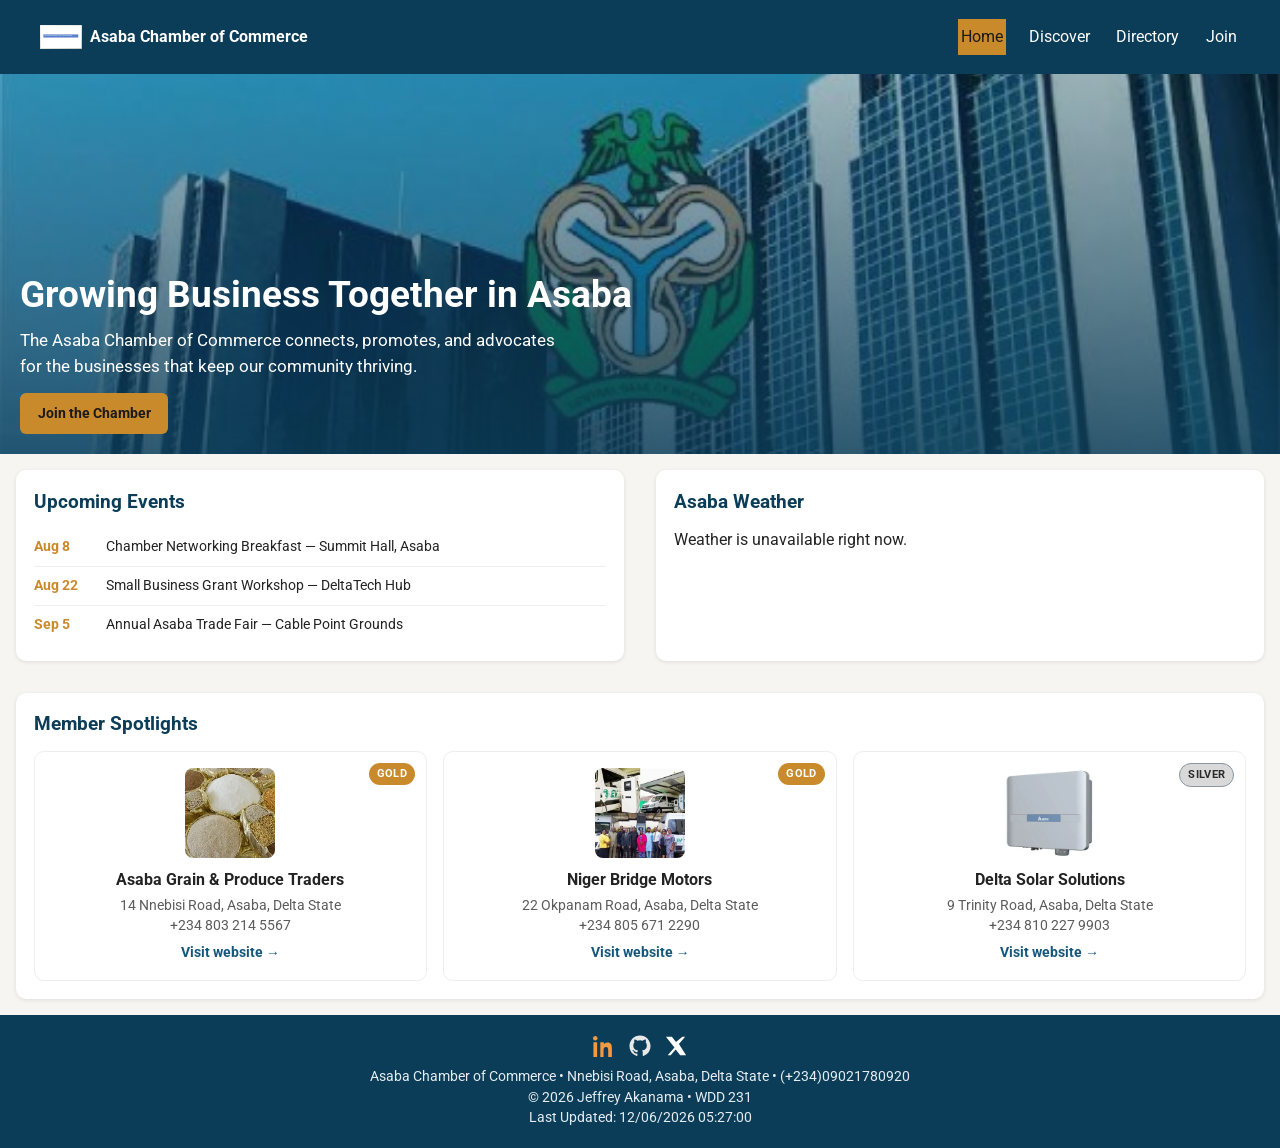
==== chamber/index.html @ 9b90db9a "Add initial HTML structure and JavaScript functionality for Asaba Chamber of Commerce homepage - Cre" ====
<!DOCTYPE html>
<html lang="en">

<head>
    <meta charset="UTF-8">
    <meta name="viewport" content="width=device-width, initial-scale=1.0">
    <meta name="description"
        content="Home page for the Asaba Chamber of Commerce - connecting local businesses in Delta State, Nigeria.">
    <meta name="author" content="Jeffrey Akanama">
    <title>Asaba Chamber of Commerce</title>

    <link rel="icon" href="favicon.ico">

    <!-- Facebook / social sharing meta -->
    <meta property="og:title" content="Asaba Chamber of Commerce">
    <meta property="og:description" content="Connecting and promoting local businesses in Asaba, Delta State, Nigeria.">
    <meta property="og:image" content="https://mjjeff.github.io/WDD231/chamber/images/chamber-social.jpg">
    <meta property="og:url" content="https://mjjeff.github.io/WDD231/chamber/index.html">
    <meta property="og:type" content="website">

    <!-- Google Fonts -->
    <link rel="preconnect" href="https://fonts.googleapis.com">
    <link rel="preconnect" href="https://fonts.gstatic.com" crossorigin>
    <link href="https://fonts.googleapis.com/css2?family=Roboto:wght@300;400;700&display=swap" rel="stylesheet">

    <!-- CSS Stylesheet -->
    <link rel="stylesheet" href="styles/normalize.css">
    <link rel="stylesheet" href="styles/small.css">
    <link rel="stylesheet" href="styles/larger.css">

    <!-- JavaScript -->
    <script src="scripts/home.js" defer></script>
</head>

<body class="home-page">

    <header>
        <div class="logo">
            <img src="images/logo.svg" alt="Asaba Chamber of Commerce logo" width="42" height="42">
            <span>Asaba Chamber of Commerce</span>
        </div>
        <button id="menu" aria-label="Menu">☰</button>

        <nav id="nav">
            <ul class="navigation">
                <li><a href="index.html" class="active">Home</a></li>
                <li><a href="discover.html">Discover</a></li>
                <li><a href="directory.html">Directory</a></li>
                <li><a href="join.html">Join</a></li>
            </ul>
        </nav>
    </header>

    <main>

        <!-- hero -->
        <section class="hero">
            <img src="images/hero.jpg" alt="Nnebisi Road business district in Asaba, Delta State" class="hero-img">
            <div class="hero-overlay">
                <h1>Growing Business Together in Asaba</h1>
                <p>The Asaba Chamber of Commerce connects, promotes, and advocates for the businesses that keep our
                    community thriving.</p>
                <a href="join.html" class="cta-btn">Join the Chamber</a>
            </div>
        </section>

        <!-- current events -->
        <section class="card events">
            <h2>Upcoming Events</h2>
            <ul class="events-list">
                <li>
                    <span class="event-date">Aug 8</span>
                    <span class="event-name">Chamber Networking Breakfast — Summit Hall, Asaba</span>
                </li>
                <li>
                    <span class="event-date">Aug 22</span>
                    <span class="event-name">Small Business Grant Workshop — DeltaTech Hub</span>
                </li>
                <li>
                    <span class="event-date">Sep 5</span>
                    <span class="event-name">Annual Asaba Trade Fair — Cable Point Grounds</span>
                </li>
            </ul>
        </section>

        <!-- weather -->
        <section class="card weather">
            <h2>Asaba Weather</h2>
            <div id="current-weather">
                <p>Loading current weather...</p>
            </div>
            <div id="forecast" class="forecast-grid">
                <p>Loading forecast...</p>
            </div>
        </section>

        <!-- spotlights -->
        <section class="card spotlight-section">
            <h2>Member Spotlights</h2>
            <div id="spotlights" class="spotlight-grid">
                <p>Loading spotlights...</p>
            </div>
        </section>

    </main>

    <footer>
        <div class="social">
            <a href="https://www.linkedin.com/in/jeffreyakanama" target="_blank">
                <img src="images/linkedin.svg" alt="LinkedIn">
            </a>
            <a href="https://github.com/MJJEFF" target="_blank">
                <img src="images/github.svg" alt="GitHub">
            </a>
            <a href="https://x.com/MJ_JEFF_" target="_blank">
                <img src="images/x.svg" alt="X">
            </a>
        </div>

        <p>Asaba Chamber of Commerce &bull; Nnebisi Road, Asaba, Delta State &bull; (+234)09021780920</p>

        <p>
            &copy; <span id="currentyear"></span> Jeffrey Akanama &bull; WDD 231
        </p>

        <p id="lastModified"></p>
    </footer>

</body>

</html>
---- chamber/styles/small.css ----
:root {
    --clr-primary: #0b3d59;
    /* deep river blue */
    --clr-primary-light: #14577d;
    --clr-accent: #c98a2c;
    /* gold - also doubles for gold tier badge */
    --clr-silver: #8a97a1;
    --clr-bg: #f6f5f1;
    --clr-card: #ffffff;
    --clr-text: #232323;
    --clr-muted: #5c5c5c;
    --font-body: 'Roboto', sans-serif;
}

body {
    font-family: var(--font-body);
    background-color: var(--clr-bg);
    color: var(--clr-text);
}

/* ---------- header ---------- */
header {
    display: flex;
    align-items: center;
    justify-content: space-between;
    padding: 0.75rem 1rem;
    background-color: var(--clr-primary);
    color: #fff;
    position: relative;
}

header .logo {
    display: flex;
    align-items: center;
    gap: 0.5rem;
    font-weight: 700;
}

header .logo img {
    width: 42px;
    height: 42px;
}

#menu {
    background: none;
    border: none;
    color: #fff;
    font-size: 1.6rem;
    line-height: 1;
}

nav#nav {
    display: none;
    position: absolute;
    top: 100%;
    left: 0;
    right: 0;
    background-color: var(--clr-primary-light);
    z-index: 10;
}

nav#nav.open {
    display: block;
}

nav#nav ul {
    display: flex;
    flex-direction: column;
}

nav#nav a {
    display: block;
    padding: 0.85rem 1rem;
    color: #fff;
    border-top: 1px solid rgba(255, 255, 255, 0.15);
}

nav#nav a.active,
nav#nav a:hover {
    background-color: var(--clr-accent);
    color: #1a1a1a;
}

/* ---------- generic page header banner ---------- */
.page-banner {
    background-color: var(--clr-primary);
    background: linear-gradient(120deg, var(--clr-primary), var(--clr-primary-light));
    color: #fff;
    padding: 1.75rem 1rem;
}

.page-banner h1 {
    font-size: 1.6rem;
}

.page-banner p {
    margin-top: 0.35rem;
    color: #dfe8ee;
    font-size: 0.95rem;
}

/* ---------- directory controls ---------- */
.directory-controls {
    display: flex;
    align-items: center;
    justify-content: space-between;
    gap: 0.75rem;
    padding: 1rem;
    flex-wrap: wrap;
}

.directory-controls p {
    color: var(--clr-muted);
    font-size: 0.9rem;
}

.view-toggle {
    display: flex;
    gap: 0.4rem;
}

.view-toggle button {
    border: 2px solid var(--clr-primary);
    background: var(--clr-card);
    color: var(--clr-primary);
    padding: 0.4rem 0.7rem;
    border-radius: 6px;
    font-size: 1rem;
}

.view-toggle button.active {
    background-color: var(--clr-primary);
    color: #fff;
}

/* ---------- member cards / grid ---------- */
#directory {
    padding: 0 1rem 2rem;
}

#directory.grid {
    display: grid;
    grid-template-columns: 1fr;
    gap: 1rem;
}

#directory.list .member-card {
    display: flex;
    align-items: center;
    gap: 1rem;
    margin-bottom: 0.75rem;
}

#directory.list .member-card img {
    width: 70px;
    height: 70px;
    border-radius: 8px;
    object-fit: cover;
}

.member-card {
    background-color: var(--clr-card);
    border-radius: 10px;
    padding: 1rem;
    box-shadow: 0 1px 4px rgba(0, 0, 0, 0.12);
    position: relative;
}

.member-card img {
    width: 100%;
    height: 150px;
    object-fit: cover;
    border-radius: 8px;
    margin-bottom: 0.6rem;
}

.member-card h3 {
    font-size: 1.05rem;
    margin-bottom: 0.2rem;
}

.member-card p {
    font-size: 0.87rem;
    color: var(--clr-muted);
    margin-bottom: 0.15rem;
}

.member-card a.visit {
    display: inline-block;
    margin-top: 0.4rem;
    font-size: 0.85rem;
    color: var(--clr-primary-light);
    font-weight: 700;
}

.tier-badge {
    position: absolute;
    top: 0.7rem;
    right: 0.7rem;
    font-size: 0.7rem;
    padding: 0.15rem 0.5rem;
    border-radius: 20px;
    font-weight: 700;
    text-transform: uppercase;
    letter-spacing: 0.03em;
}

.tier-1 {
    background-color: #e3e3e3;
    color: #444;
}

.tier-2 {
    background-color: #d9d9d9;
    color: #2b2b2b;
    border: 1px solid var(--clr-silver);
}

.tier-3 {
    background-color: var(--clr-accent);
    color: #fff;
}

/* ---------- footer ---------- */
footer {
    background-color: var(--clr-primary);
    color: #e6ecef;
    text-align: center;
    padding: 1.25rem 1rem;
    font-size: 0.85rem;
}

footer .social {
    display: flex;
    justify-content: center;
    gap: 0.9rem;
    margin-bottom: 0.6rem;
}

footer .social img {
    width: 22px;
    height: 22px;
    filter: invert(1);
}

/* ================================================
   HOME PAGE ADDITIONS (index.html)
   ================================================ */

/* ---------- hero ---------- */
.hero {
    position: relative;
}

.hero-img {
    width: 100%;
    height: 260px;
    object-fit: cover;
}

.hero-overlay {
    position: absolute;
    inset: 0;
    background: linear-gradient(180deg, rgba(11, 61, 89, 0.35), rgba(11, 61, 89, 0.85));
    color: #fff;
    display: flex;
    flex-direction: column;
    justify-content: flex-end;
    padding: 1.25rem;
}

.hero-overlay h1 {
    font-size: 1.5rem;
    margin-bottom: 0.4rem;
}

.hero-overlay p {
    font-size: 0.9rem;
    margin-bottom: 0.9rem;
    max-width: 40ch;
}

.cta-btn {
    display: inline-block;
    align-self: flex-start;
    background-color: var(--clr-accent);
    color: #1a1a1a;
    font-weight: 700;
    padding: 0.6rem 1.1rem;
    border-radius: 6px;
    font-size: 0.9rem;
}

/* ---------- generic content card (events / weather / spotlights) ---------- */
main .card {
    background-color: var(--clr-card);
    margin: 1rem;
    padding: 1.1rem;
    border-radius: 10px;
    box-shadow: 0 1px 4px rgba(0, 0, 0, 0.1);
}

main .card h2 {
    color: var(--clr-primary);
    margin-bottom: 0.75rem;
    font-size: 1.2rem;
}

/* ---------- events ---------- */
.events-list li {
    display: flex;
    gap: 0.75rem;
    padding: 0.5rem 0;
    border-bottom: 1px solid #eee;
    font-size: 0.9rem;
}

.events-list li:last-child {
    border-bottom: none;
}

.event-date {
    flex: 0 0 60px;
    font-weight: 700;
    color: var(--clr-accent);
}

/* ---------- weather ---------- */
#current-weather .temp {
    font-size: 2.2rem;
    font-weight: 700;
    color: var(--clr-primary);
}

#current-weather .desc {
    text-transform: capitalize;
    color: var(--clr-muted);
    margin-bottom: 0.75rem;
}

.forecast-grid {
    display: flex;
    gap: 0.6rem;
}

.forecast-day {
    flex: 1;
    text-align: center;
    background-color: var(--clr-bg);
    border-radius: 8px;
    padding: 0.6rem 0.3rem;
}

.day-name {
    font-weight: 700;
    font-size: 0.85rem;
    color: var(--clr-primary);
}

.day-temp {
    font-size: 0.9rem;
    color: var(--clr-muted);
}

/* ---------- spotlights ---------- */
.spotlight-grid {
    display: grid;
    grid-template-columns: 1fr;
    gap: 1rem;
}

.spotlight-card {
    position: relative;
    border: 1px solid #eee;
    border-radius: 10px;
    padding: 1rem;
    text-align: center;
}

.spotlight-card img {
    width: 90px;
    height: 90px;
    object-fit: cover;
    border-radius: 8px;
    margin: 0 auto 0.6rem;
}

.spotlight-card h3 {
    font-size: 1rem;
    margin-bottom: 0.2rem;
}

.spotlight-card p {
    font-size: 0.85rem;
    color: var(--clr-muted);
}

.spotlight-card a.visit {
    display: inline-block;
    margin-top: 0.4rem;
    font-size: 0.85rem;
    color: var(--clr-primary-light);
    font-weight: 700;
}
---- chamber/styles/larger.css ----
@media screen and (min-width: 600px) {
    #menu {
        display: none;
    }

    nav#nav {
        display: block;
        position: static;
        background-color: transparent;
    }

    nav#nav ul {
        flex-direction: row;
        gap: 1.25rem;
    }

    nav#nav a {
        border-top: none;
        padding: 0.4rem 0.2rem;
    }

    #directory.grid {
        grid-template-columns: repeat(2, 1fr);
    }
}

@media screen and (min-width: 900px) {
    header {
        padding: 1rem 2.5rem;
    }

    .page-banner,
    .directory-controls,
    #directory {
        padding-left: 2.5rem;
        padding-right: 2.5rem;
    }

    #directory.grid {
        grid-template-columns: repeat(3, 1fr);
        gap: 1.25rem;
    }

    .page-banner h1 {
        font-size: 2rem;
    }

    /* ---------- home page: larger viewport ---------- */
    .hero-img {
        height: 380px;
    }

    .hero-overlay h1 {
        font-size: 2.3rem;
    }

    .hero-overlay p {
        font-size: 1.05rem;
        max-width: 55ch;
    }

    body.home-page main {
        display: grid;
        grid-template-columns: 1fr 1fr;
        gap: 0;
    }

    .hero,
    .spotlight-section {
        grid-column: 1 / -1;
    }

    .spotlight-grid {
        grid-template-columns: repeat(3, 1fr);
    }
}
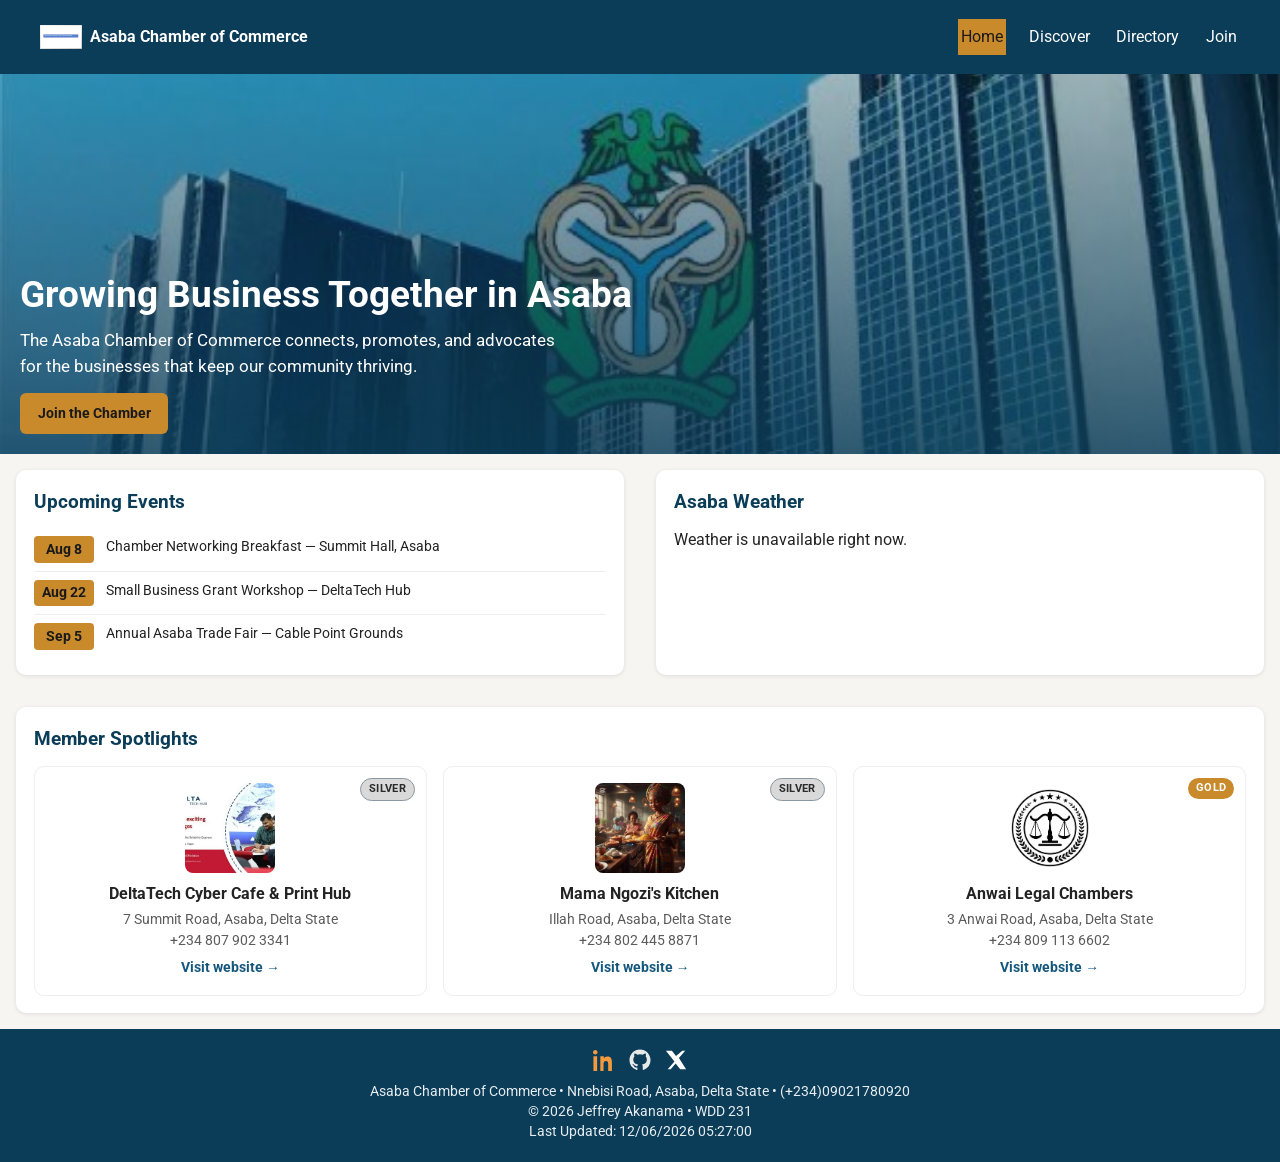
==== commit 4b3cc075: "Add x-logo SVG file to images directory - Introduced a new SVG logo file (x-logo.svg) in both the ch" ====
--- a/chamber/index.html
+++ b/chamber/index.html
@@ -113,7 +113,7 @@
                 <img src="images/github.svg" alt="GitHub">
             </a>
             <a href="https://x.com/MJ_JEFF_" target="_blank">
-                <img src="images/x.svg" alt="X">
+                <img src="images/x-logo.svg" alt="X">
             </a>
         </div>
 
--- a/chamber/styles/small.css
+++ b/chamber/styles/small.css
@@ -261,6 +261,7 @@
 .hero-overlay {
     position: absolute;
     inset: 0;
+    background-color: var(--clr-primary);
     background: linear-gradient(180deg, rgba(11, 61, 89, 0.35), rgba(11, 61, 89, 0.85));
     color: #fff;
     display: flex;
@@ -322,7 +323,12 @@
 .event-date {
     flex: 0 0 60px;
     font-weight: 700;
-    color: var(--clr-accent);
+    color: #1a1a1a;
+    background-color: var(--clr-accent);
+    padding: 0.15rem 0.4rem;
+    border-radius: 4px;
+    text-align: center;
+    align-self: flex-start;
 }
 
 /* ---------- weather ---------- */
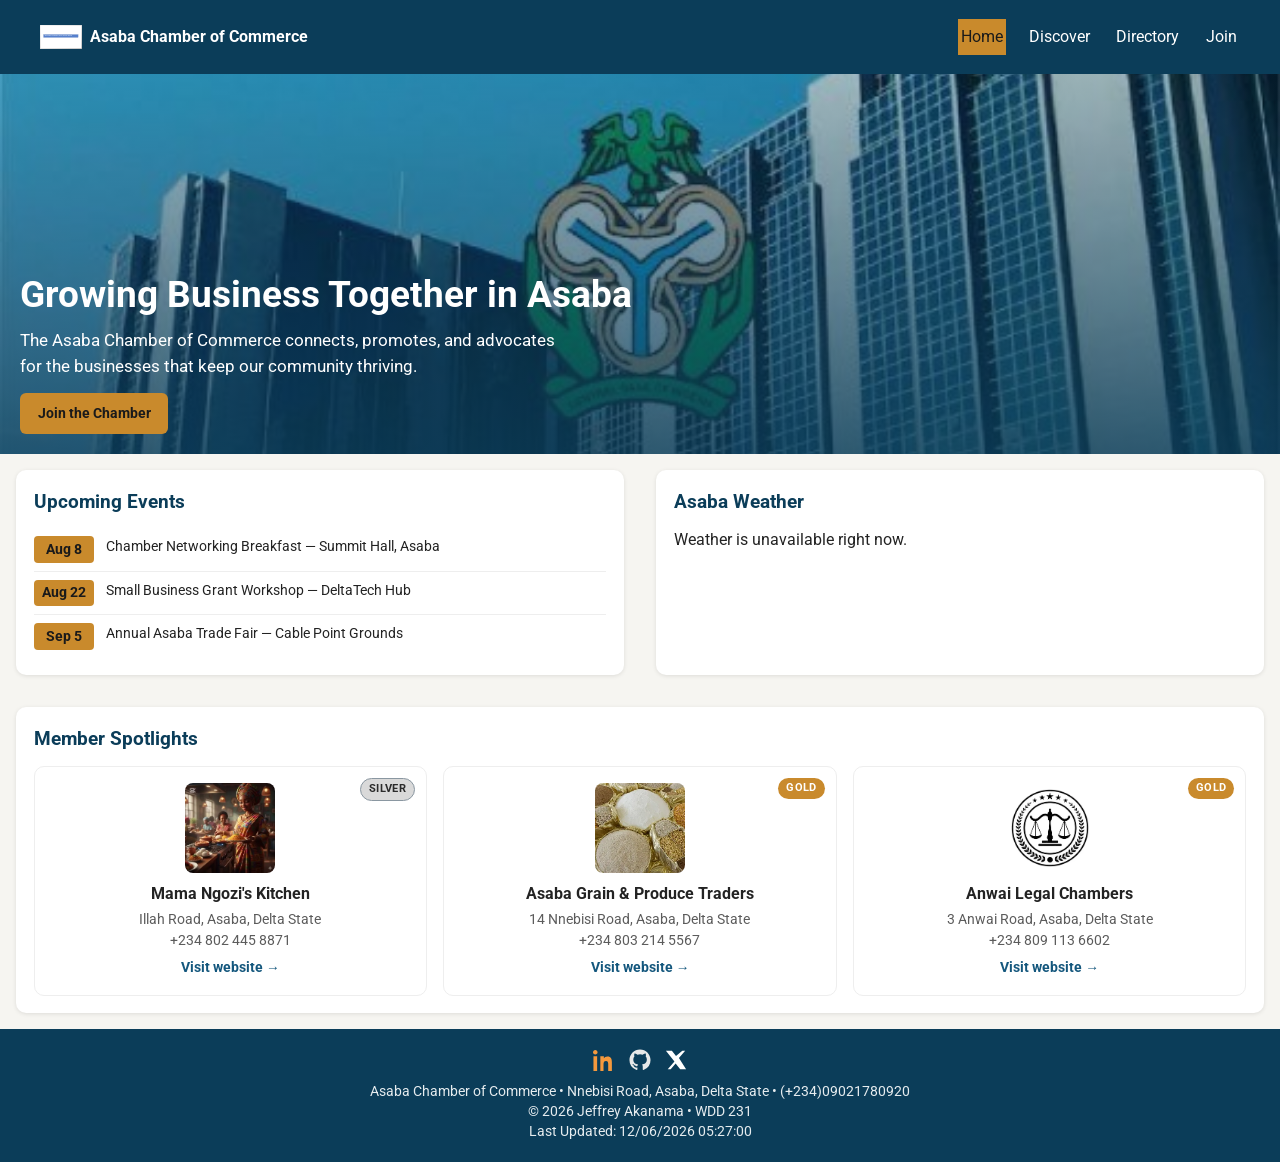
==== commit f5c397d8: "updates og:image meta tag for better social sharing" ====
--- a/chamber/index.html
+++ b/chamber/index.html
@@ -14,7 +14,7 @@
     <!-- Facebook / social sharing meta -->
     <meta property="og:title" content="Asaba Chamber of Commerce">
     <meta property="og:description" content="Connecting and promoting local businesses in Asaba, Delta State, Nigeria.">
-    <meta property="og:image" content="https://mjjeff.github.io/WDD231/chamber/images/chamber-social.jpg">
+    <meta property="og:image" content="https://mjjeff.github.io/WDD231/chamber/images/hero.jpg">
     <meta property="og:url" content="https://mjjeff.github.io/WDD231/chamber/index.html">
     <meta property="og:type" content="website">
 
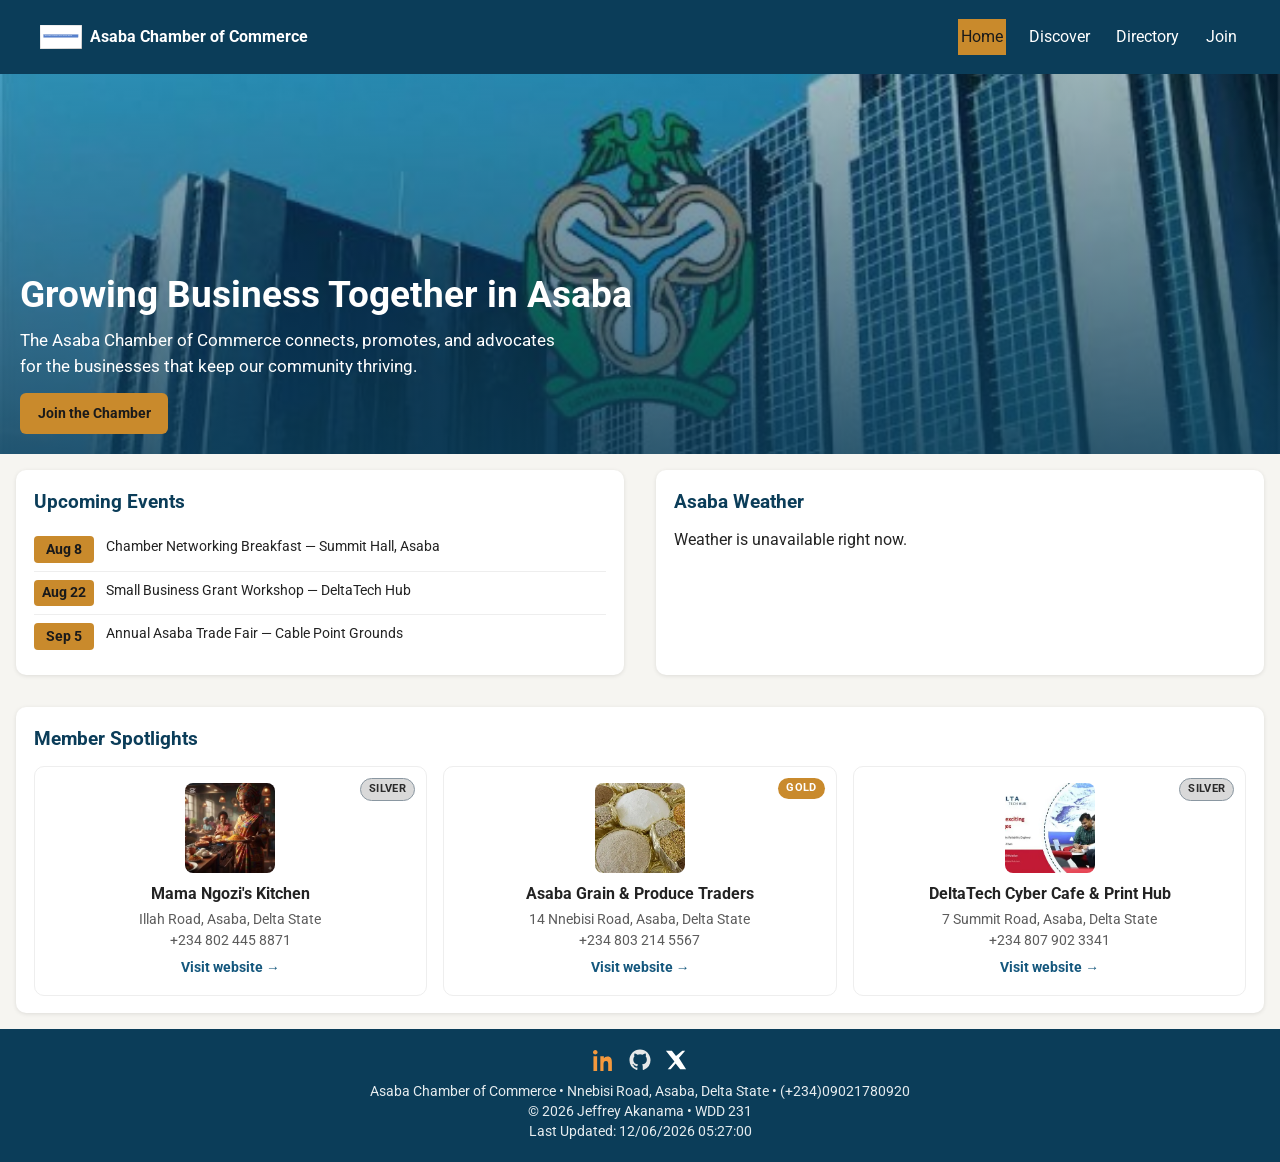
==== commit d3af833b: "fix: correct casing in Open Graph image and URL meta tags" ====
--- a/chamber/index.html
+++ b/chamber/index.html
@@ -14,8 +14,8 @@
     <!-- Facebook / social sharing meta -->
     <meta property="og:title" content="Asaba Chamber of Commerce">
     <meta property="og:description" content="Connecting and promoting local businesses in Asaba, Delta State, Nigeria.">
-    <meta property="og:image" content="https://mjjeff.github.io/WDD231/chamber/images/hero.jpg">
-    <meta property="og:url" content="https://mjjeff.github.io/WDD231/chamber/index.html">
+    <meta property="og:image" content="https://mjjeff.github.io/wdd231/chamber/images/hero.jpg">
+    <meta property="og:url" content="https://mjjeff.github.io/wdd231/chamber/index.html">
     <meta property="og:type" content="website">
 
     <!-- Google Fonts -->
